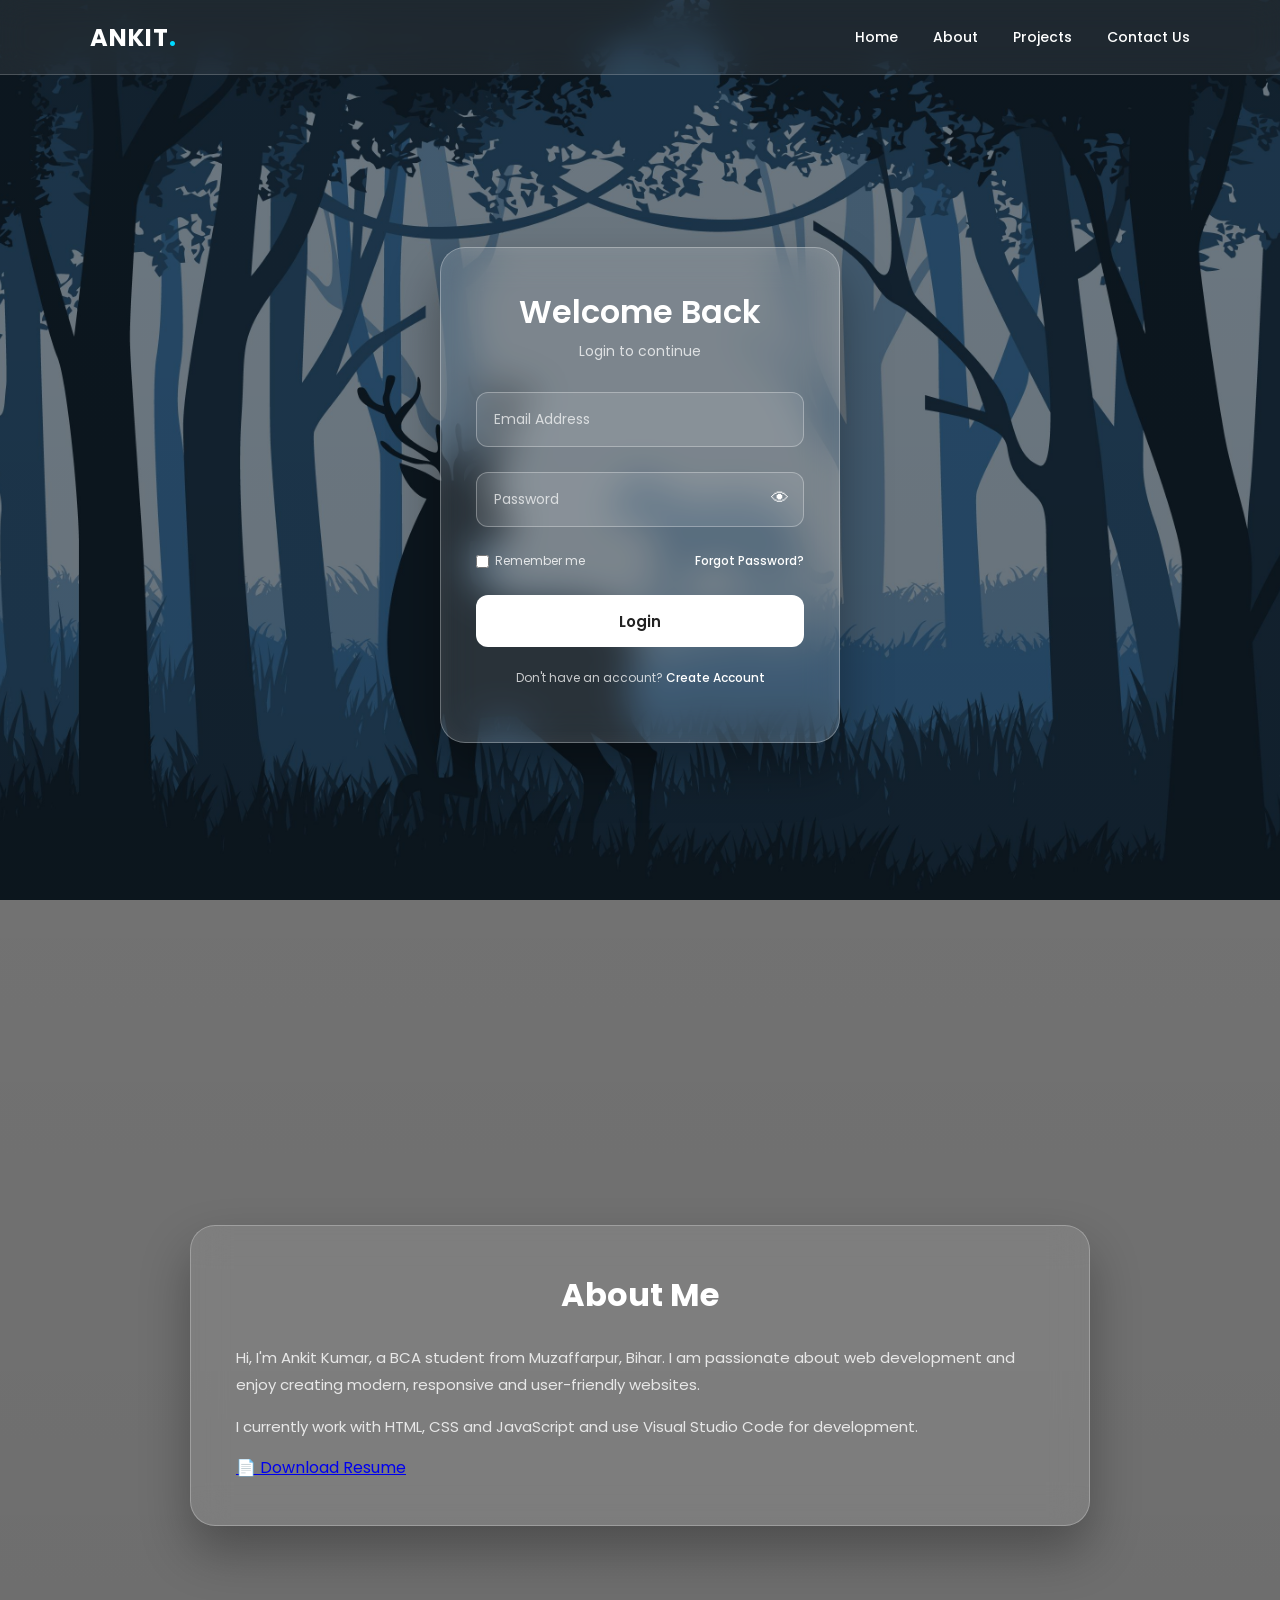
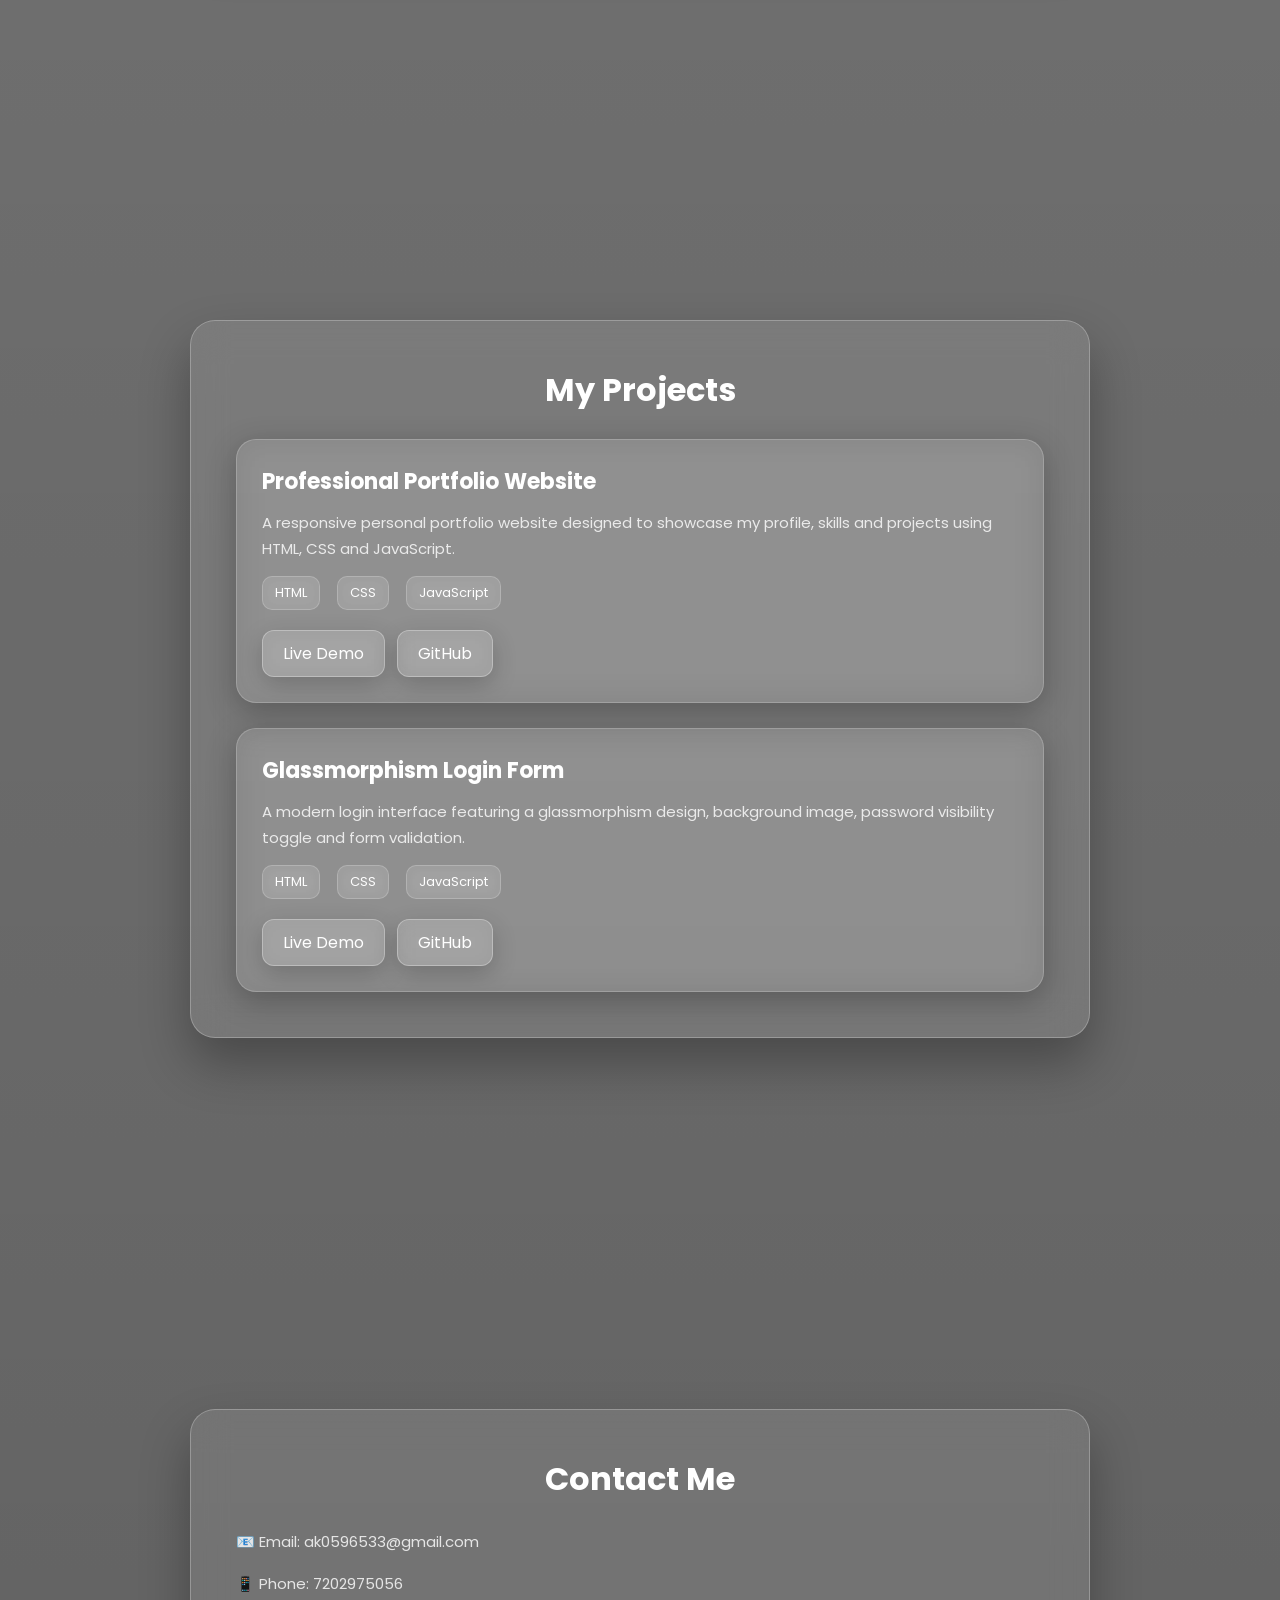
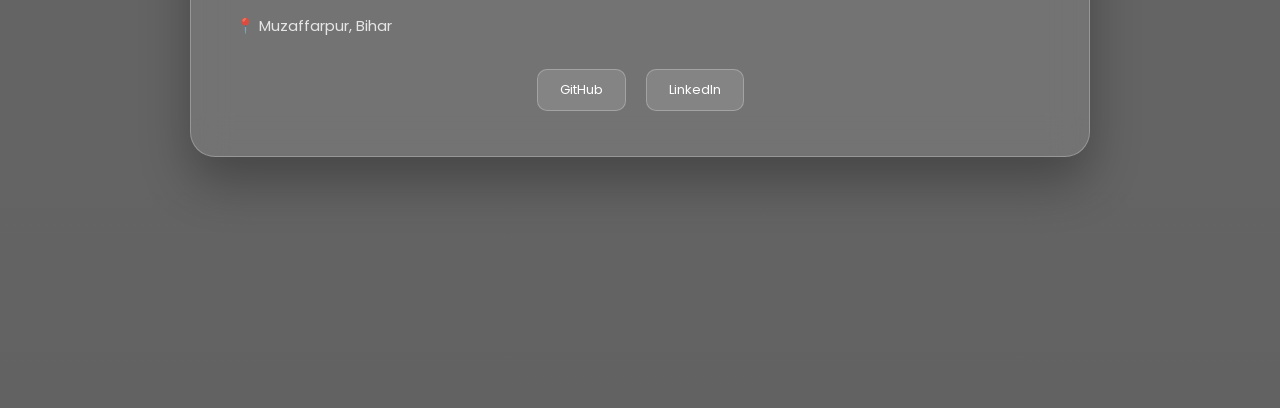
==== glass-login/index.html @ e03a1ace "Add resume download link in About section Added a download link for the resume in the About section." ====
<!DOCTYPE html>
<html lang="en">
<head>
    <meta charset="UTF-8">
    <meta name="viewport" content="width=device-width, initial-scale=1.0">

    <title>Glass Login</title>

    <!-- Google Font -->
    <link rel="preconnect" href="https://fonts.googleapis.com">
    <link rel="preconnect" href="https://fonts.gstatic.com" crossorigin>
    <link href="https://fonts.googleapis.com/css2?family=Poppins:wght@400;500;600;700&display=swap" rel="stylesheet">

    <!-- CSS -->
    <link rel="stylesheet" href="style.css">
</head>

<body>
<nav class="navbar">
    <div class="logo">ANKIT<span>.</span></div>

    <div class="nav-links">
        <a href="#home">Home</a>
        <a href="#about">About</a>
        <a href="#projects">Projects</a>
        <a href="#contact">Contact Us</a>
    </div>
</nav>
    <div class="login-container">

        <div class="login-box">

            <h1>Welcome Back</h1>
            <p class="subtitle">Login to continue</p>

            <form id="loginForm">

                <div class="input-box">
                    <input type="email" id="email" placeholder=" " required>
                    <label>Email Address</label>
                </div>

                <div class="input-box password-box">
                    <input type="password" id="password" placeholder=" " required>
                    <label>Password</label>
                    <button type="button" id="togglePassword">👁</button>
                </div>

                <div class="options">
                    <label>
                        <input type="checkbox">
                        Remember me
                    </label>

                    <a href="forgot-password.html">Forgot Password?</a>
                </div>

                <button type="submit" class="login-btn">
                    Login
                </button>

                <p class="signup">
                    Don't have an account?
                    <a href="signup.html">Create Account</a>
                </p>

                <p id="message"></p>

            </form>

        </div>

    </div>

    <script src="script.js"></script>
<!-- About Section -->
<section id="about" class="content-section">
    <div class="section-box">
        <h2>About Me</h2>
        <p>
            Hi, I'm Ankit Kumar, a BCA student from Muzaffarpur, Bihar.
            I am passionate about web development and enjoy creating
            modern, responsive and user-friendly websites.
        </p>
        <p>
            I currently work with HTML, CSS and JavaScript and use
            Visual Studio Code for development.
        </p>
        <a href="Ankit_kumar_Resume.docx" download
            class="resume-btn">
            📄 Download Resume
</a>
    </div>
</section>


<!-- Projects Section -->
<section id="projects" class="content-section">
    <div class="section-box">
        <h2>My Projects</h2>

        <div class="project-card">
            <h3>Professional Portfolio Website</h3>
            <p>
                A responsive personal portfolio website designed to
                showcase my profile, skills and projects using
                HTML, CSS and JavaScript.
            </p>

            <div class="tech-stack">
    <span>HTML</span>
    <span>CSS</span>
    <span>JavaScript</span>
</div>
            <div class="project-buttons">
    <a href="index.html"class="project-btn">Live Demo</a>
    <a href="https://github.com/ak0596533-ux"
       target="_blank"
       class="project-btn">GitHub</a>
</div>
        </div>

        <div class="project-card">
            <h3>Glassmorphism Login Form</h3>
            <p>
                A modern login interface featuring a glassmorphism
                design, background image, password visibility toggle
                and form validation.
            </p>

           <div class="tech-stack">
    <span>HTML</span>
    <span>CSS</span>
    <span>JavaScript</span>
</div>
            <div class="project-buttons">
    <a href="#" class="project-btn">Live Demo</a>
    <a href="https://github.com/ak0596533-ux"
       target="_blank"
       class="project-btn">GitHub</a>
</div>
        </div>
    </div>
</section>


<!-- Contact Section -->
<section id="contact" class="content-section">
    <div class="section-box">
        <h2>Contact Me</h2>

        <p>📧 Email: ak0596533@gmail.com</p>
        <p>📱 Phone: 7202975056</p>
        <p>📍 Muzaffarpur, Bihar</p>

        <div class="social-links">
            <a href="https://github.com/ak0596533-ux" target="_blank">
                GitHub
            </a>

            <a href="https://www.linkedin.com/in/ankit-kumar-90a5982a2"
               target="_blank">
                LinkedIn
            </a>
        </div>
    </div>
</section>
</body>
</html>
---- glass-login/style.css ----
* {
    margin: 0;
    padding: 0;
    box-sizing: border-box;
}

body {
    font-family: "Poppins", sans-serif;
    min-height: 100vh;

    background:
        linear-gradient(rgba(0, 0, 0, 0.45), rgba(0, 0, 0, 0.55)),
        url("bg-test.jpg") center/cover fixed no-repeat;

    margin: 0;
    padding: 0;

    overflow-x: hidden;
}

/* Login Container */

.login-container {
    width: 100%;
    min-height: 100vh;
    display: flex;
    justify-content: center;
    align-items: center;
    padding-top: 90px;
}

/* Glass Login Box */

.login-box {
    width: 400px;
    padding: 40px 35px;
    border-radius: 25px;

    background: rgba(255, 255, 255, 0.12);
    border: 1px solid rgba(255, 255, 255, 0.3);

    backdrop-filter: blur(18px);
    -webkit-backdrop-filter: blur(18px);

    box-shadow:
        0 25px 50px rgba(0, 0, 0, 0.35),
        inset 0 0 20px rgba(255, 255, 255, 0.05);

    color: white;

    animation: boxAnimation 0.8s ease;
}

@keyframes boxAnimation {
    from {
        opacity: 0;
        transform: translateY(30px) scale(0.95);
    }

    to {
        opacity: 1;
        transform: translateY(0) scale(1);
    }
}

/* Heading */

.login-box h1 {
    text-align: center;
    font-size: 32px;
    font-weight: 600;
    margin-bottom: 5px;
}

.subtitle {
    text-align: center;
    font-size: 14px;
    color: rgba(255, 255, 255, 0.75);
    margin-bottom: 30px;
}

/* Input */

.input-box {
    position: relative;
    margin-bottom: 25px;
}

.input-box input {
    width: 100%;
    height: 55px;
    padding: 0 18px;

    background: rgba(255, 255, 255, 0.1);

    border: 1px solid rgba(255, 255, 255, 0.3);
    border-radius: 12px;

    outline: none;

    color: white;
    font-size: 14px;

    transition: 0.3s;
}

.input-box input:focus {
    border-color: white;
    background: rgba(255, 255, 255, 0.16);
    box-shadow: 0 0 15px rgba(255, 255, 255, 0.12);
}

/* Floating Label */

.input-box label {
    position: absolute;
    left: 18px;
    top: 17px;

    color: rgba(255, 255, 255, 0.7);

    font-size: 14px;

    pointer-events: none;

    transition: 0.3s;
}

.input-box input:focus + label,
.input-box input:not(:placeholder-shown) + label {
    top: -9px;
    left: 14px;

    padding: 0 6px;

    background: rgba(40, 40, 40, 0.7);

    border-radius: 5px;

    font-size: 11px;
    color: white;
}

/* Password Eye */

.password-box input {
    padding-right: 50px;
}

#togglePassword {
    position: absolute;
    right: 15px;
    top: 16px;

    border: none;
    background: transparent;

    color: white;
    cursor: pointer;

    font-size: 18px;
}

/* Options */

.options {
    display: flex;
    justify-content: space-between;
    align-items: center;

    font-size: 12px;

    margin: 5px 0 25px;
}

.options label {
    display: flex;
    align-items: center;
    gap: 6px;

    color: rgba(255, 255, 255, 0.8);
}

.options input {
    accent-color: white;
}

.options a,
.signup a {
    color: white;
    text-decoration: none;
    font-weight: 500;
}

.options a:hover,
.signup a:hover {
    text-decoration: underline;
}

/* Login Button */

.login-btn {
    width: 100%;
    height: 52px;

    border: none;
    border-radius: 12px;

    background: white;
    color: #222;

    font-family: "Poppins", sans-serif;
    font-size: 15px;
    font-weight: 600;

    cursor: pointer;

    transition: 0.3s;
}

.login-btn:hover {
    transform: translateY(-2px);

    box-shadow:
        0 10px 25px rgba(0, 0, 0, 0.3);
}

.login-btn:active {
    transform: scale(0.97);
}

/* Signup */

.signup {
    text-align: center;

    font-size: 12px;

    color: rgba(255, 255, 255, 0.75);

    margin-top: 22px;
}

/* Message */

#message {
    text-align: center;
    margin-top: 15px;

    font-size: 13px;
    font-weight: 500;
}

/* Mobile */

@media (max-width: 480px) {

    .login-box {
        width: 100%;
        padding: 32px 25px;
        border-radius: 20px;
    }

    .login-box h1 {
        font-size: 27px;
    }

    .options {
        font-size: 11px;
    }
}
/* =========================
   NAVBAR
========================= */

.navbar {
    position: fixed;
    top: 0;
    left: 0;

    width: 100%;
    height: 75px;

    padding: 0 7%;

    display: flex;
    justify-content: space-between;
    align-items: center;

    background: rgba(255, 255, 255, 0.08);
    border-bottom: 1px solid rgba(255, 255, 255, 0.2);

    backdrop-filter: blur(15px);
    -webkit-backdrop-filter: blur(15px);

    z-index: 1000;
}

/* Logo */

.logo {
    color: white;
    font-size: 24px;
    font-weight: 700;
    letter-spacing: 1px;
}

.logo span {
    color: #00d9ff;
}

/* Navigation Links */

.nav-links {
    display: flex;
    align-items: center;
    gap: 35px;
}

.nav-links a {
    position: relative;

    color: white;
    text-decoration: none;

    font-size: 14px;
    font-weight: 500;

    transition: 0.3s;
}

.nav-links a:hover {
    color: #00d9ff;
}

/* Underline Animation */

.nav-links a::after {
    content: "";

    position: absolute;
    left: 0;
    bottom: -7px;

    width: 0;
    height: 2px;

    background: #00d9ff;

    transition: 0.3s;
}

.nav-links a:hover::after {
    width: 100%;
}

/* Mobile */

@media (max-width: 600px) {

    .navbar {
        padding: 0 20px;
    }

    .logo {
        font-size: 20px;
    }

    .nav-links {
        gap: 14px;
    }

    .nav-links a {
        font-size: 11px;
    }
}
/* =========================
   CONTENT SECTIONS
========================= */

html {
    scroll-behavior: smooth;
}

.content-section {
    min-height: 100vh;
    padding: 120px 7% 70px;

    display: flex;
    justify-content: center;
    align-items: center;

    background: rgba(0, 0, 0, 0.15);
}

.section-box {
    width: min(900px, 100%);
    padding: 45px;

    border-radius: 25px;

    background: rgba(255, 255, 255, 0.10);
    border: 1px solid rgba(255, 255, 255, 0.25);

    backdrop-filter: blur(18px);
    -webkit-backdrop-filter: blur(18px);

    box-shadow: 0 25px 50px rgba(0, 0, 0, 0.30);

    color: white;
}

.section-box h2 {
    text-align: center;

    font-size: 32px;
    margin-bottom: 25px;
}

.section-box p {
    color: rgba(255, 255, 255, 0.82);

    font-size: 15px;
    line-height: 1.8;

    margin-bottom: 15px;
}


/* =========================
   PROJECT CARDS
========================= */

.project-card {
    padding: 25px;
    margin-top: 20px;

    border-radius: 18px;

    background: rgba(255, 255, 255, 0.08);
    border: 1px solid rgba(255, 255, 255, 0.18);

    transition: 0.3s;
}

.project-card:hover {
    transform: translateY(-6px);

    background: rgba(255, 255, 255, 0.14);

    box-shadow: 0 15px 30px rgba(0, 0, 0, 0.25);
}

.project-card h3 {
    margin-bottom: 10px;

    font-size: 20px;
}

.project-card p {
    margin-bottom: 15px;
}


/* Technology Tags */

.project-card span {
    display: inline-block;

    padding: 6px 12px;
    margin-right: 7px;

    border-radius: 20px;

    background: rgba(255, 255, 255, 0.15);
    border: 1px solid rgba(255, 255, 255, 0.2);

    font-size: 11px;
}


/* =========================
   SOCIAL LINKS
========================= */

.social-links {
    display: flex;
    justify-content: center;

    gap: 20px;

    margin-top: 30px;
}

.social-links a {
    padding: 10px 22px;

    border-radius: 10px;

    background: rgba(255, 255, 255, 0.12);
    border: 1px solid rgba(255, 255, 255, 0.25);

    color: white;
    text-decoration: none;

    font-size: 13px;

    transition: 0.3s;
}

.social-links a:hover {
    background: white;
    color: #222;

    transform: translateY(-3px);
}


/* =========================
   MOBILE
========================= */

@media (max-width: 600px) {

    .content-section {
        padding: 110px 20px 50px;
    }

    .section-box {
        padding: 30px 22px;
    }

    .section-box h2 {
        font-size: 26px;
    }

    .section-box p {
        font-size: 13px;
    }

    .social-links {
        flex-direction: column;
    }

    .social-links a {
        text-align: center;
    }
}
.project-buttons {
    margin-top: 20px;
    display: flex;
    gap: 12px;
}

.project-btn {
    display: inline-block;
    padding: 10px 20px;
    color: white;
    text-decoration: none;
    border: 1px solid rgba(255, 255, 255, 0.3);
    border-radius: 12px;
    background: rgba(255, 255, 255, 0.12);
    backdrop-filter: blur(10px);
    -webkit-backdrop-filter: blur(10px);
    box-shadow: 0 8px 25px rgba(0, 0, 0, 0.2);
    transition: 0.3s ease;
}

.project-btn:hover {
    transform: translateY(-3px);
    background: rgba(255, 255, 255, 0.22);
}
.project-card {
    padding: 25px;
    margin-top: 25px;
    border-radius: 20px;

    background: rgba(255, 255, 255, 0.08);
    border: 1px solid rgba(255, 255, 255, 0.2);

    backdrop-filter: blur(15px);
    -webkit-backdrop-filter: blur(15px);

    box-shadow: 0 8px 30px rgba(0, 0, 0, 0.25);

    transition: 0.4s ease;
}

.project-card:hover {
    transform: translateY(-8px);
    background: rgba(255, 255, 255, 0.13);
}
.tech-stack {
    display: flex;
    flex-wrap: wrap;
    gap: 10px;
    margin-top: 15px;
}

.tech-stack span {
    padding: 6px 12px;
    border-radius: 10px;
    font-size: 13px;
    color: white;
    background: rgba(255, 255, 255, 0.1);
    border: 1px solid rgba(255, 255, 255, 0.2);
    backdrop-filter: blur(8px);
    -webkit-backdrop-filter: blur(8px);
}
.project-card h3 {
    margin-bottom: 12px;
    font-size: 22px;
}

.project-card p {
    line-height: 1.7;
    margin-bottom: 10px;
}
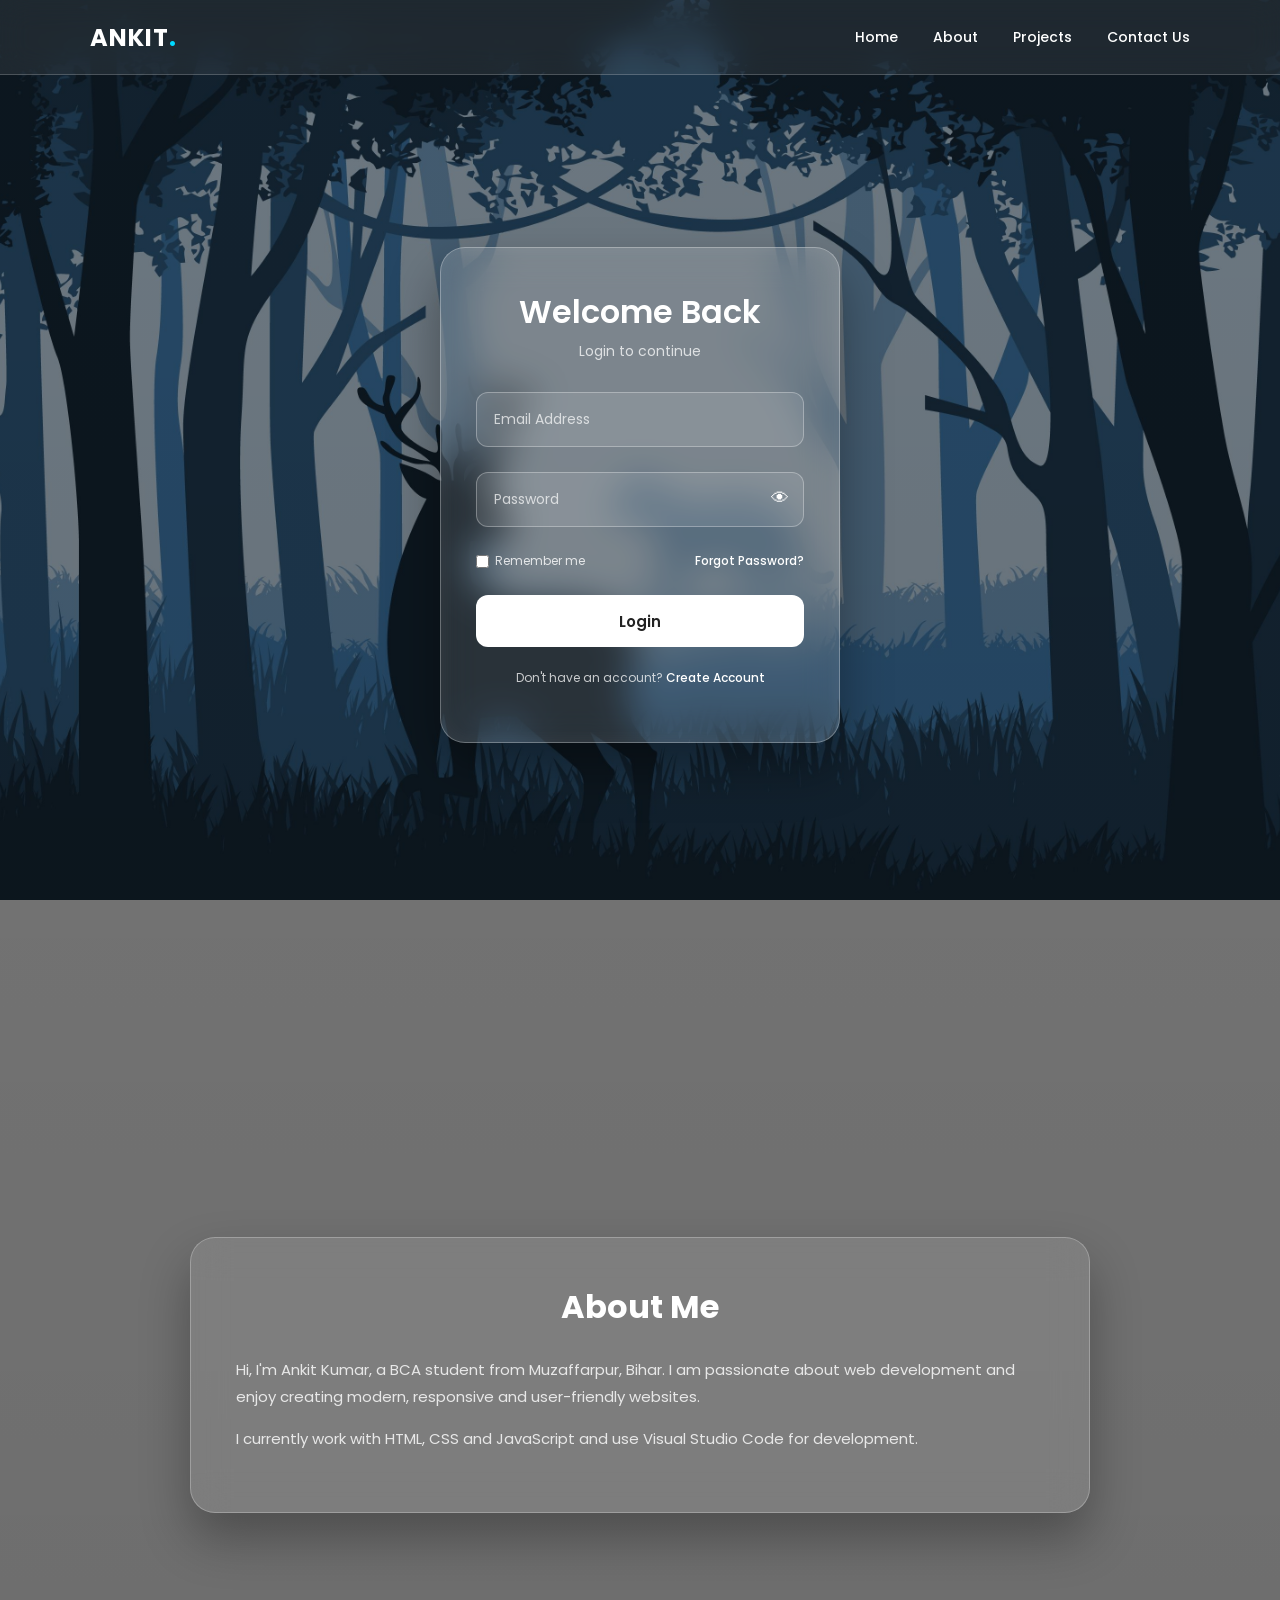
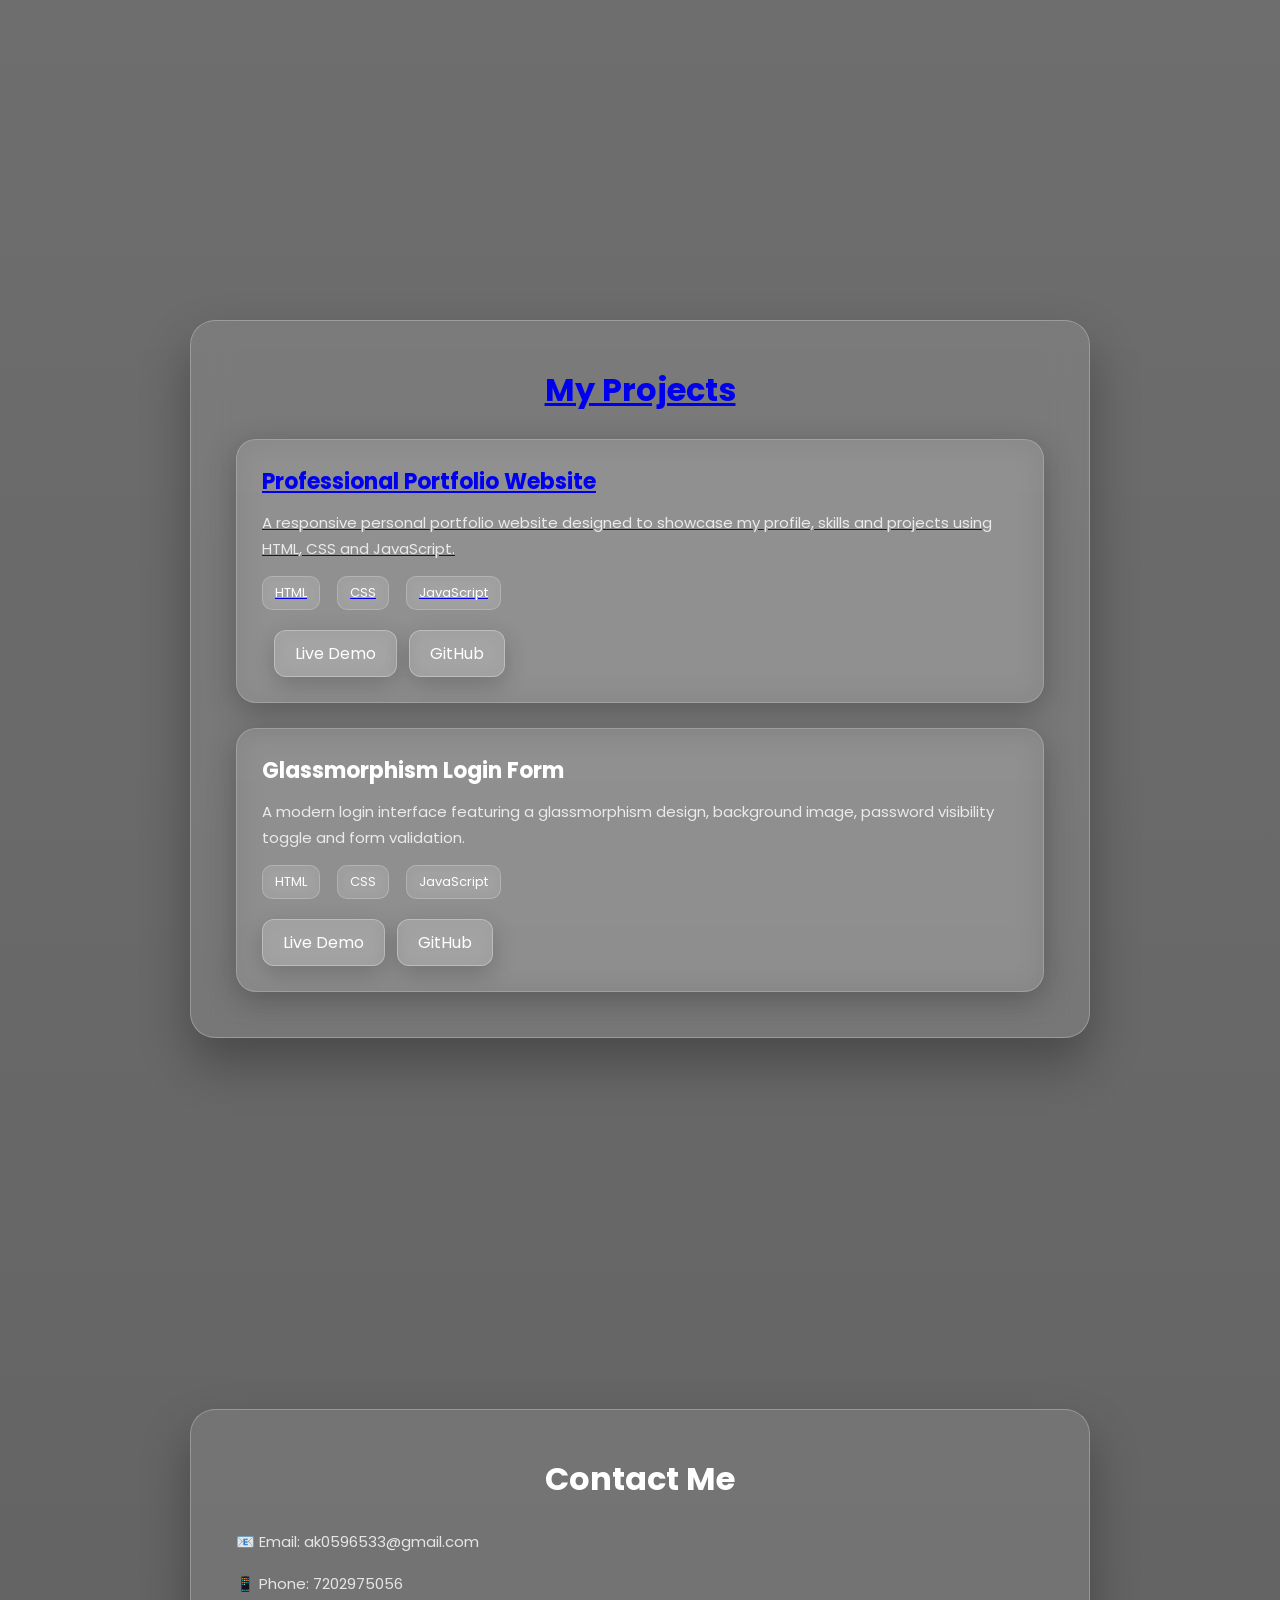
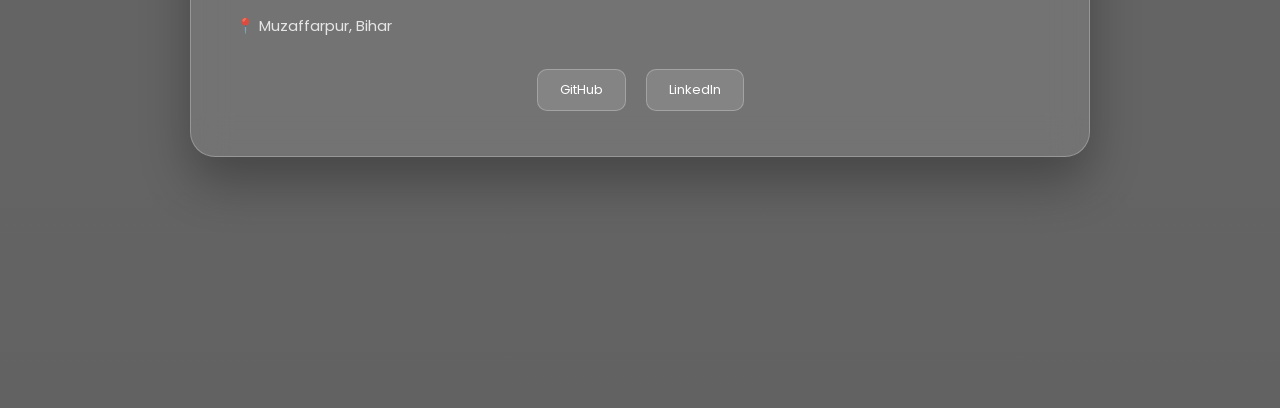
==== commit 55a4010e: "Update index.html" ====
--- a/glass-login/index.html
+++ b/glass-login/index.html
@@ -87,7 +87,6 @@
             Visual Studio Code for development.
         </p>
         <a href="Ankit_kumar_Resume.docx" download
-            class="resume-btn">
             📄 Download Resume
 </a>
     </div>
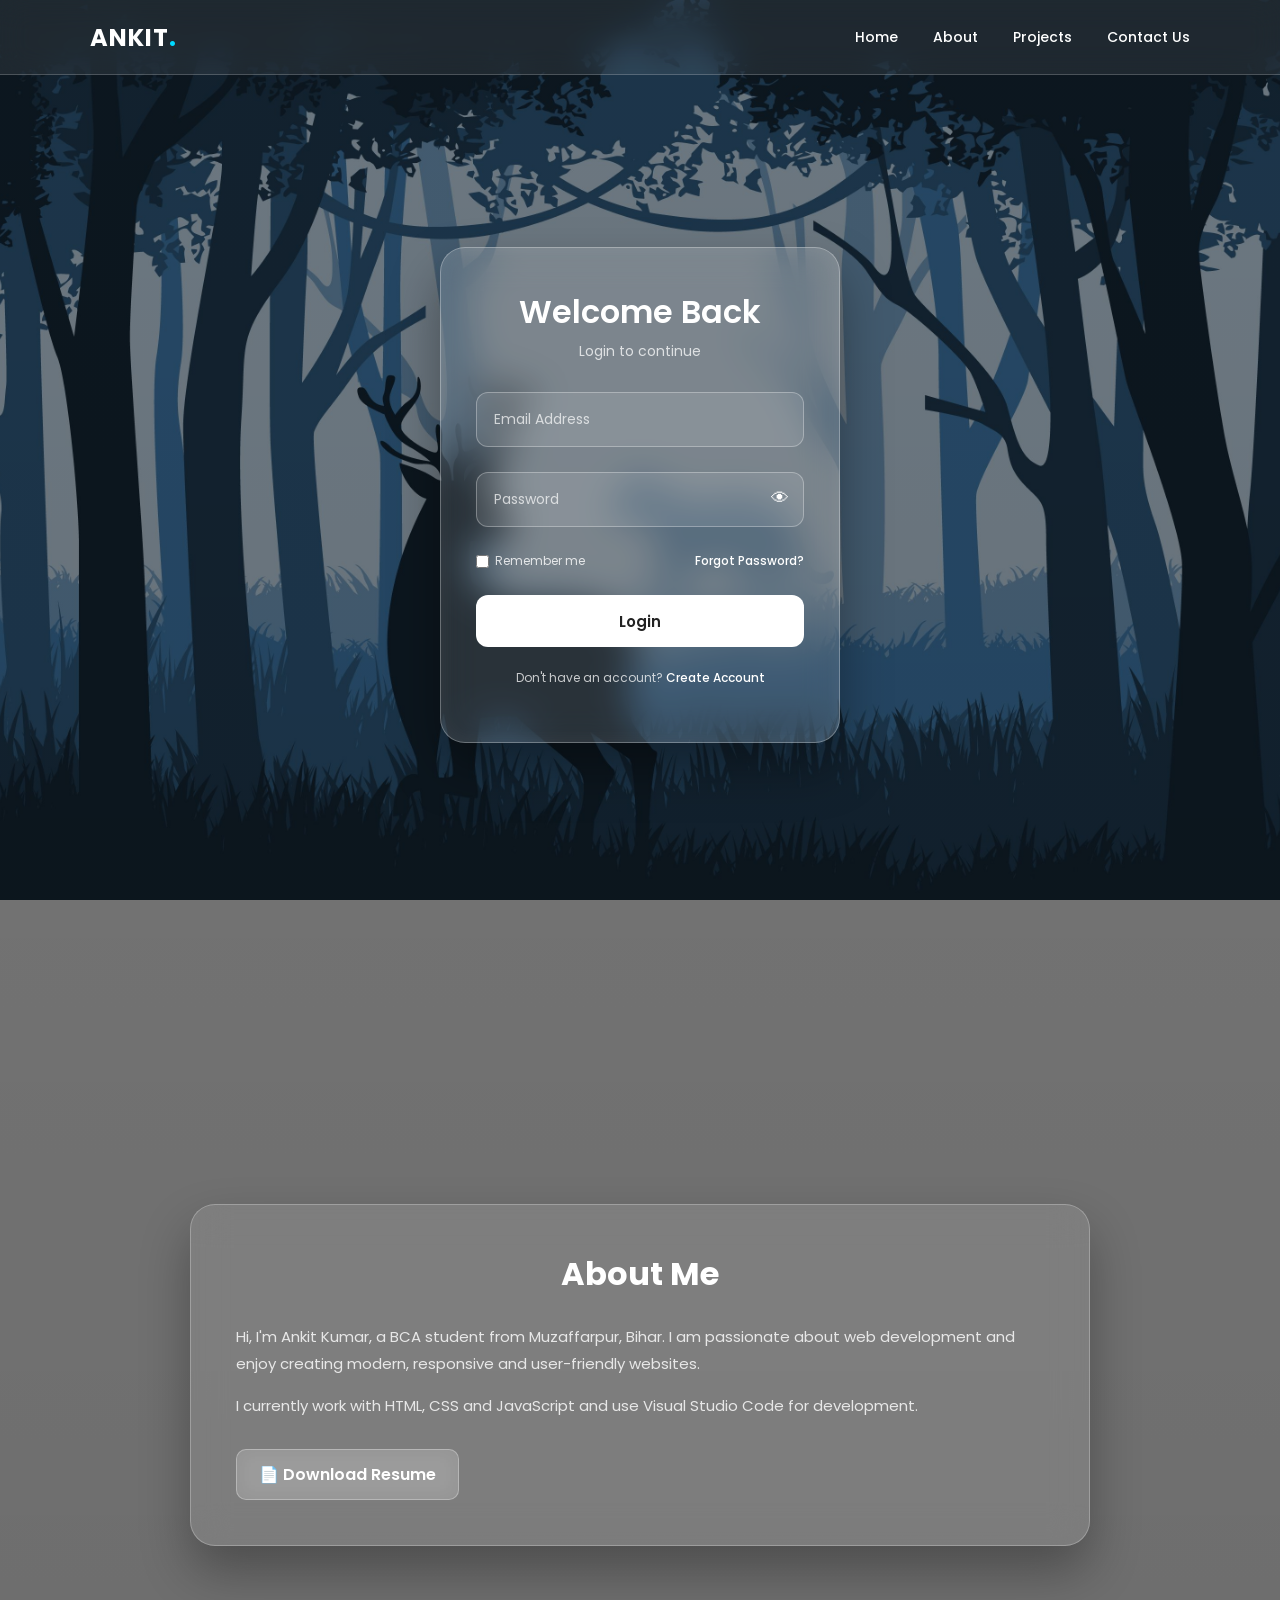
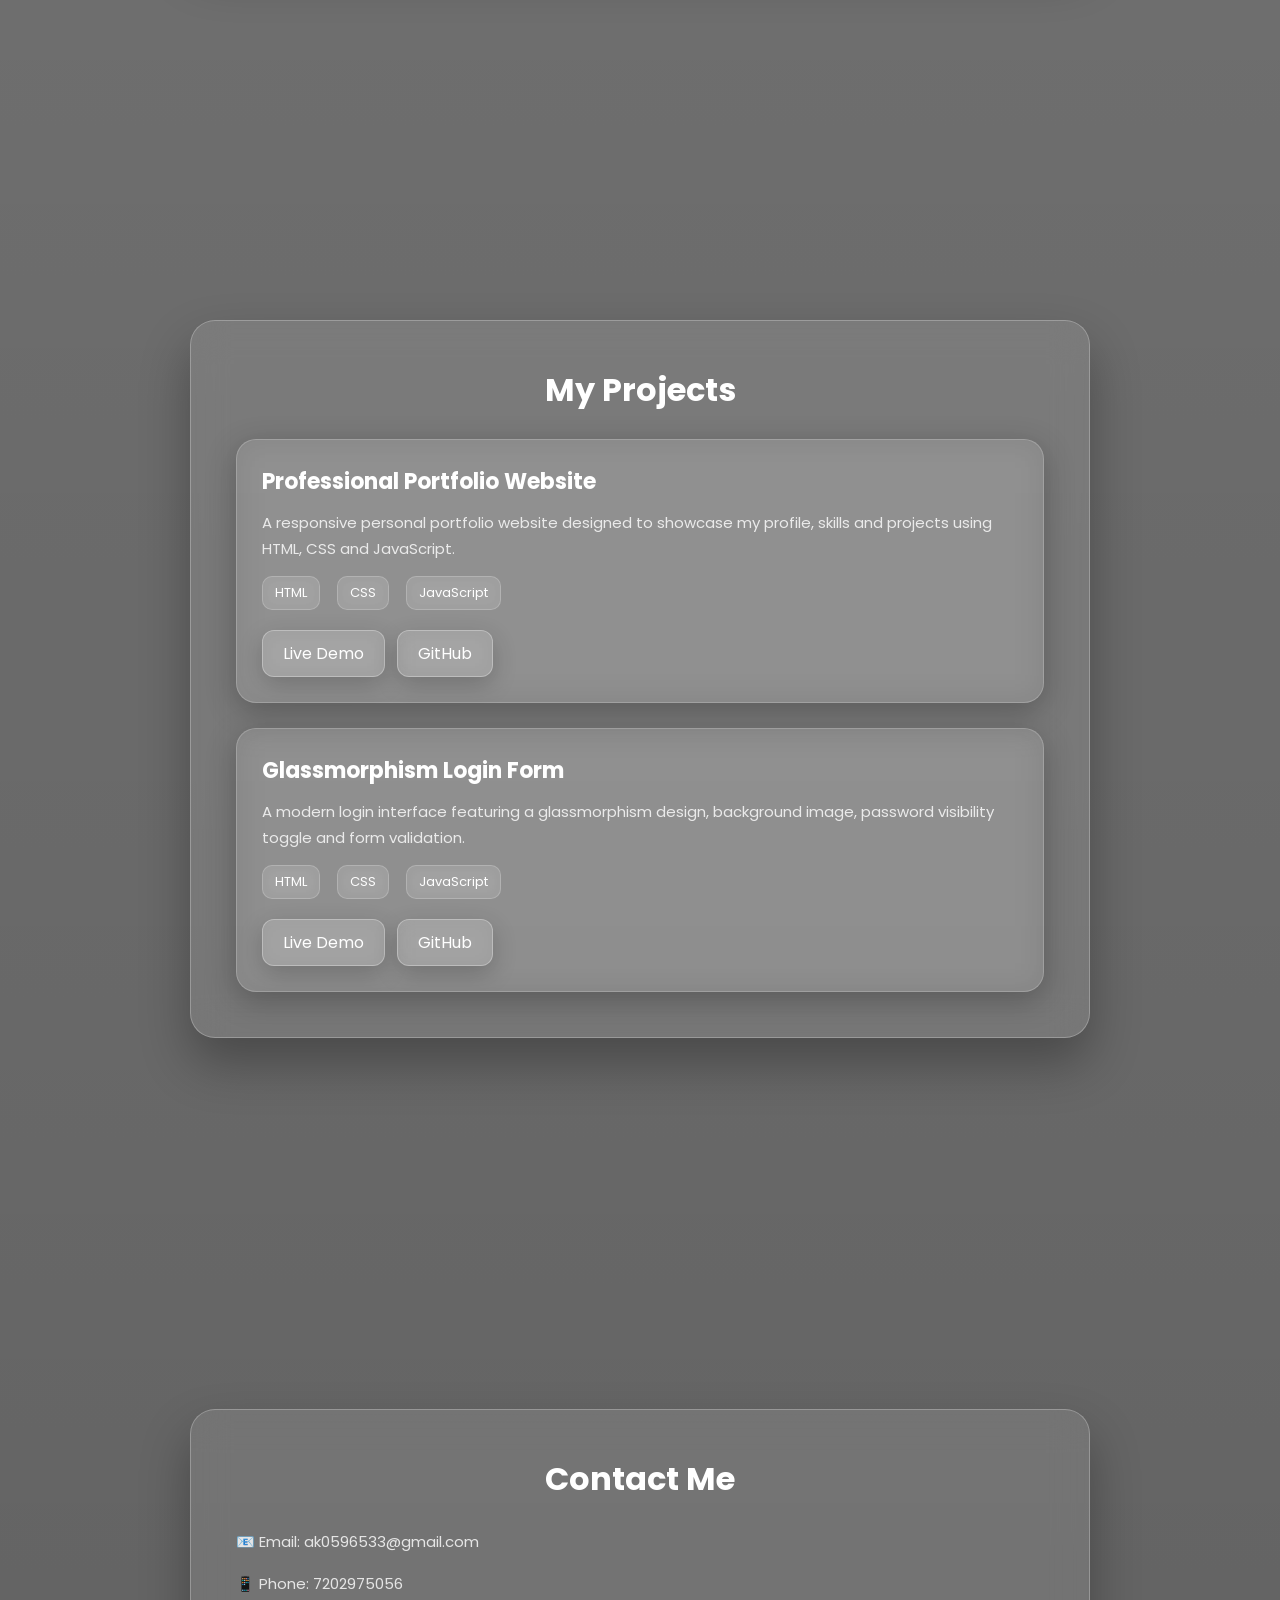
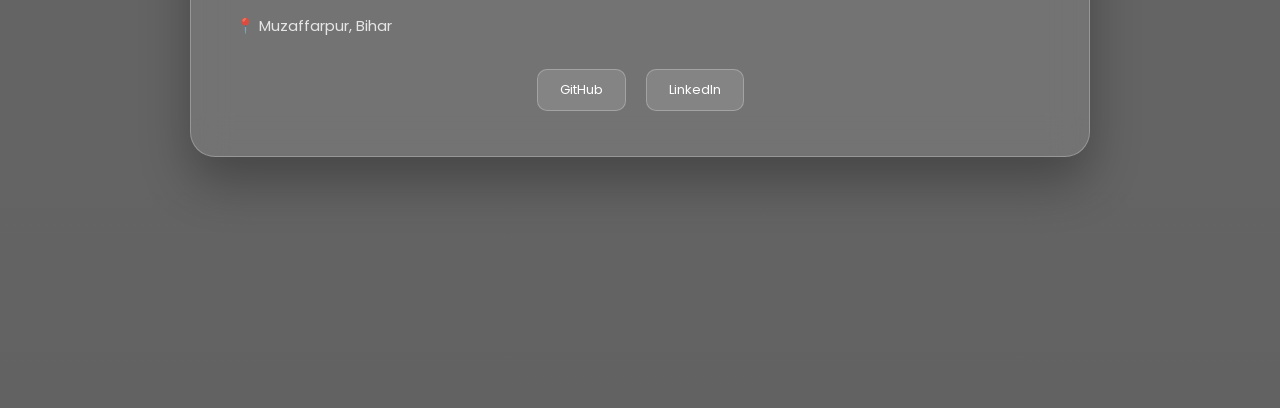
==== commit 88e180ed: "Fix HTML formatting and improve structure" ====
--- a/glass-login/index.html
+++ b/glass-login/index.html
@@ -87,6 +87,7 @@
             Visual Studio Code for development.
         </p>
         <a href="Ankit_kumar_Resume.docx" download
+            class="resume-btn">
             📄 Download Resume
 </a>
     </div>
--- a/glass-login/style.css
+++ b/glass-login/style.css
@@ -617,3 +617,21 @@
     margin-bottom: 10px;
 }
     
+.resume-btn {
+    display: inline-block;
+    margin-top: 15px;
+    padding: 12px 22px;
+    border-radius: 10px;
+    text-decoration: none;
+    font-weight: 600;
+    color: white;
+    background: rgba(255, 255, 255, 0.15);
+    border: 1px solid rgba(255, 255, 255, 0.3);
+    backdrop-filter: blur(10px);
+    transition: 0.3s ease;
+}
+
+.resume-btn:hover {
+    transform: translateY(-3px);
+    background: rgba(255, 255, 255, 0.25);
+}
